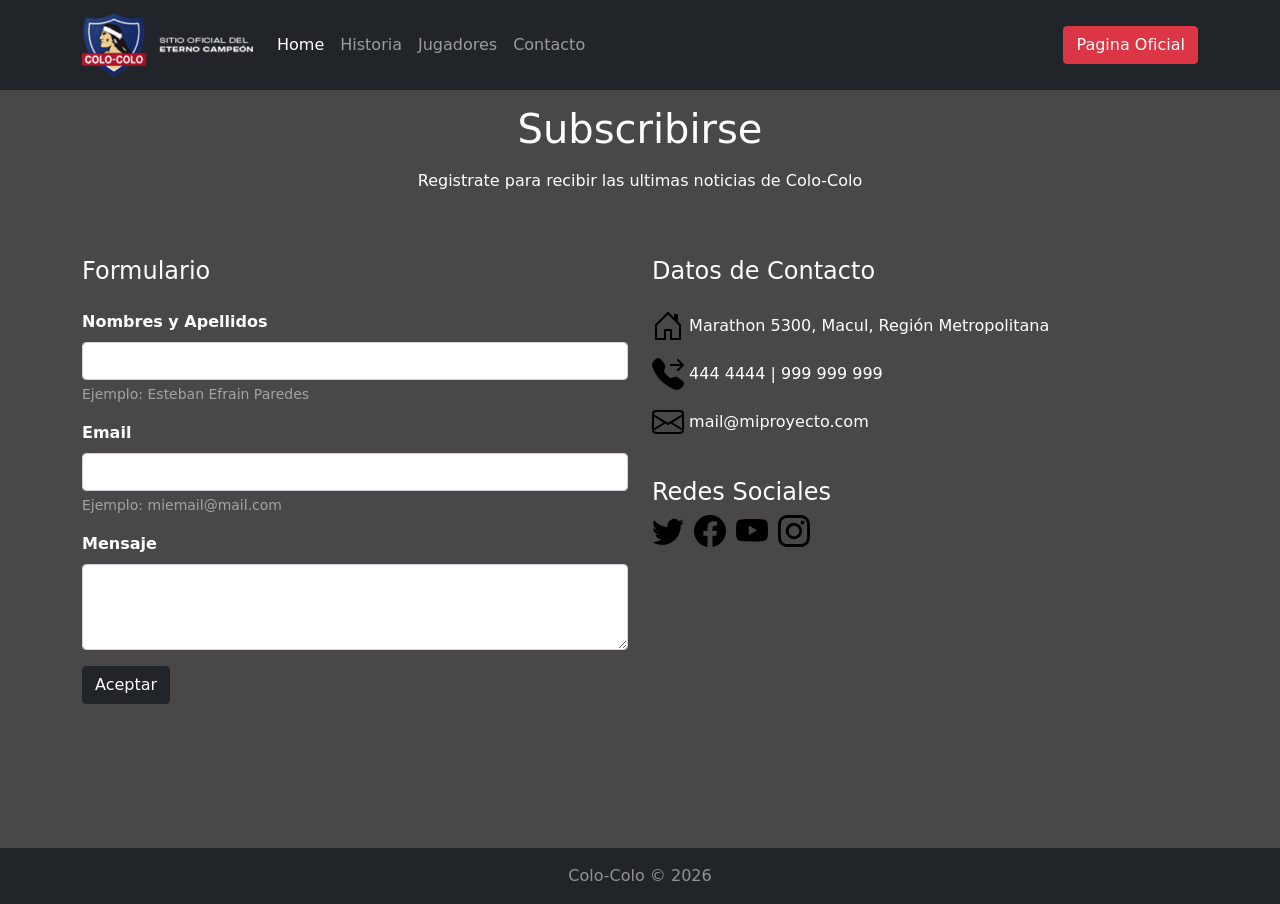
==== contacto.html @ 0cb1fb40 "cambios 1 contacto" ====
<!doctype html>
<html lang="es">
  <head>
    <meta charset="utf-8">
    <meta name="viewport" content="width=device-width, initial-scale=1">
    <meta name="description" content="">
    <title>Subscripciones | Mi Proyecto</title>    

    <!-- Archivo CSS Bootstrap 5 -->
    <link href="css/bootstrap.min.css" rel="stylesheet">

  <!-- icono -->
  <link rel="icon" href="img/pngwing.com (1).png"> 

    <!-- Hoja de Estilos Personalizada (estilos.css) --> 
    <link rel="stylesheet" type="text/css" href="css/estilos.css">
    
  </head>
  <body>

    <main>

      <div class="container mb-5">

<!-- Header -->
<header class="d-flex flex-wrap py-3 mb-5 border-bottom">

  <nav class="navbar navbar-expand-lg navbar-dark bg-dark fixed-top">
    <div class="container">
      <a class="navbar-brand"  href="index.html">
        <img src="img/colo-colo-32.png" alt="Colo-Colo">

      </a>
      <button class="navbar-toggler" type="button" data-bs-toggle="collapse" data-bs-target="#navbarSupportedContent" aria-controls="navbarSupportedContent" aria-expanded="false" aria-label="Toggle navigation">
        <span class="navbar-toggler-icon"></span>
      </button>
      <div class="collapse navbar-collapse" id="navbarSupportedContent">
        <ul class="navbar-nav me-auto mb-2 mb-lg-0">

          <li class="nav-item">
            <a class="nav-link active" aria-current="page" href="index.html">Home</a>
                               
          </li>

          <li class="nav-item">
            <a class="nav-link" aria-current="page" href="historia.html">Historia</a>                    
          </li>

          <li class="nav-item">
            <a class="nav-link" aria-current="page" href="deportes.html">Jugadores</a>                    

                    
          </li>

          <li class="nav-item">
            <a class="nav-link" aria-current="page" href="contacto.html">Contacto</a> 
          </li>

        </ul>

        <div class="btn-group btodt" role="group" aria-label="Basic example">                 
          <button type="button" onclick="window.open('https://colocolo.cl/','_blank')" class="btn btn-danger">Pagina Oficial</button>                 
        </div>

        
        
      </div>
    </div>
  </nav>


</header>

        <br>
        <!-- Contacto (Introducción) --> 
        <div class="row mb-5">
          <div class="col-md-12 text-center text-white">
            <h1>Subscribirse</h1>
            <p class="mt-3">
              Registrate para recibir las ultimas noticias de Colo-Colo
            </p>
          </div>
        </div>

        <div class="row">

          <!-- Formulario --> 
          <div class="col-md-6">
            <h4 class="mb-4 text-white">Formulario</h4>
            <form>
              <div class="mb-3 text-white">
                <label for="nya" class="form-label txt_negrita">Nombres y Apellidos</label>
                <input type="text" class="form-control" id="nya" aria-describedby="nyaHelp" required>
                <div id="nyaHelp" class="form-text text-white-50">Ejemplo: Esteban Efrain Paredes</div>
              </div>
              <div class="mb-3 text-white">
                <label for="email" class="form-label txt_negrita">Email</label>
                <input type="email" class="form-control" id="email" aria-describedby="emailHelp" required>
                <div id="emailHelp text-white" class="form-text text-white-50">Ejemplo: miemail@mail.com</div>
              </div>
              
              <div class="mb-3 text-white">
                <label for="mensaje" class="form-label txt_negrita">Mensaje</label>
                <textarea class="form-control" id="mensaje" rows="3" required></textarea>               
              </div>
              <button type="submit" class="btn btn-dark ">Aceptar</button>
            </form>
          </div> 

          <div class="col-md-6"> 

            <!-- Datos de Contacto -->
            <div class="row">

              <h4 class="mb-4 text-white">Datos de Contacto</h4>
              <div class="mb-3 text-white">
                <img src="iconos/house-door.svg" alt="Dirección" width="32" height="32"> Marathon 5300, Macul, Región Metropolitana
              </div>
              <div class="mb-3 text-white">
                <img src="iconos/telephone-forward-fill.svg" alt="Teléfono" width="32" height="32"> 444 4444 | 999 999 999 
              </div>
              <div class="mb-3 text-white">
                <img src="iconos/envelope.svg" alt="Email" width="32" height="32"> mail@miproyecto.com 
              </div>

            </div> 

            <!-- Redes Sociales -->
            <div class="row mt-4 text-white">

              <h4>Redes Sociales</h4> 
              <ul class="lrs">
                <li>
                  <a href="https://twitter.com/ColoColo">
                    <img src="iconos/twitter.svg" title="Twitter" alt="Twitter" width="32" height="32">
                  </a>
                </li>
                <li>
                  <a href="https://es-la.facebook.com/colocolo/">
                    <img src="iconos/facebook.svg" title="Facebook" alt="Facebook" width="32" height="32">
                  </a>
                </li> 
                <li>
                  <a href="https://www.youtube.com/channel/UC8sRB0-aqDg_Gb08md1bQKg">
                    <img src="iconos/youtube.svg" title="YouTube" alt="YouTube" width="32" height="32">
                  </a>
                </li>
                <li>
                  <a href="https://www.instagram.com/colocolooficial/?hl=es">
                    <img src="iconos/instagram.svg" title="Instagram" alt="Instagram" width="32" height="32">
                  </a>
                </li>
                         
              </ul>

            </div>             

          </div>

        </div> 


        
        </div>

      </div>


    </main>
      <br>
      <br>
      <br>
      <br>
       <!-- Footer -->  
       <footer class="footer mt-auto py-3 bg-light text-center bg-dark">
      
        <div class="container">
          <span class=" text-white-50">Colo-Colo © <script>document.write(new Date().getFullYear())</script> </span>
        </div>
        
      </footer>

     <!-- Archivo JS Bootstrap 5 -->  
    <script src="js/bootstrap.bundle.min.js"></script>
      
  </body>
</html>
---- css/estilos.css ----
.txt_negrita {
	font-weight: bold;
} 

.lrs li {
	list-style: none;
	display: inline-block;
} 

.lrs li a {
	padding-right: 5px;
} 

.mtpnc {
	margin-top: 115px;
}

.mbtodt {
    	display: none;
    	margin-bottom: 15px;
}


@media screen and (min-width: 315px) {  
    
    .mbtodt {
    	display: block;
	}

	.btodt {
		display: none;
	}

}

@media screen and (min-width: 992px) {  
    
    .mbtodt {
    	display: none;
	}

	.btodt {
		display: block;
	}

}

.fad {
	margin-bottom: 8px;
	display: none;
}

.negrita2{
	font-weight: bold;
}

.mtga {
	padding-top: 8px;
}

.tvpjq {
	text-align:justify; 
}


body{
	background-color: #494747;
}
#scroll {
    position:fixed;
    right:10px;
    bottom:10px;
    cursor:pointer;
    width:50px;
    height:50px;
    background-color:#3498db;
    text-indent:-9999px;
    display:none;
    -webkit-border-radius:60px;
    -moz-border-radius:60px;
    border-radius:60px
}
#scroll span {
    position:absolute;
    top:50%;
    left:50%;
    margin-left:-8px;
    margin-top:-12px;
    height:0;
    width:0;
    border:8px solid transparent;
    border-bottom-color:#ffffff;
}
#scroll:hover {
    background-color:#e74c3c;
    opacity:1;filter:"alpha(opacity=100)";
    -ms-filter:"alpha(opacity=100)";
}
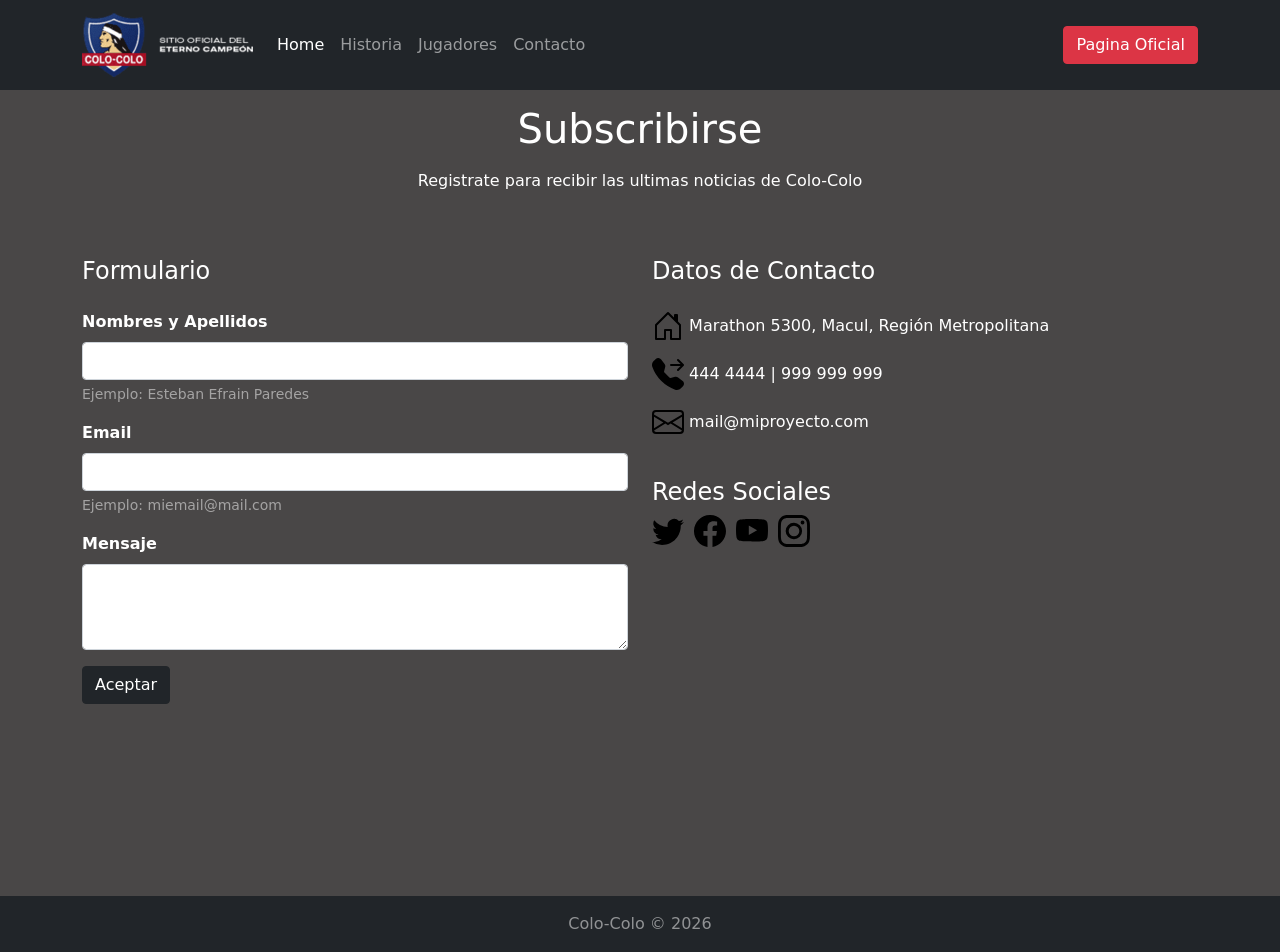
==== commit 8b400cc2: "br" ====
--- a/contacto.html
+++ b/contacto.html
@@ -171,6 +171,8 @@
       <br>
       <br>
       <br>
+      <br>
+      <br>
        <!-- Footer -->  
        <footer class="footer mt-auto py-3 bg-light text-center bg-dark">
       
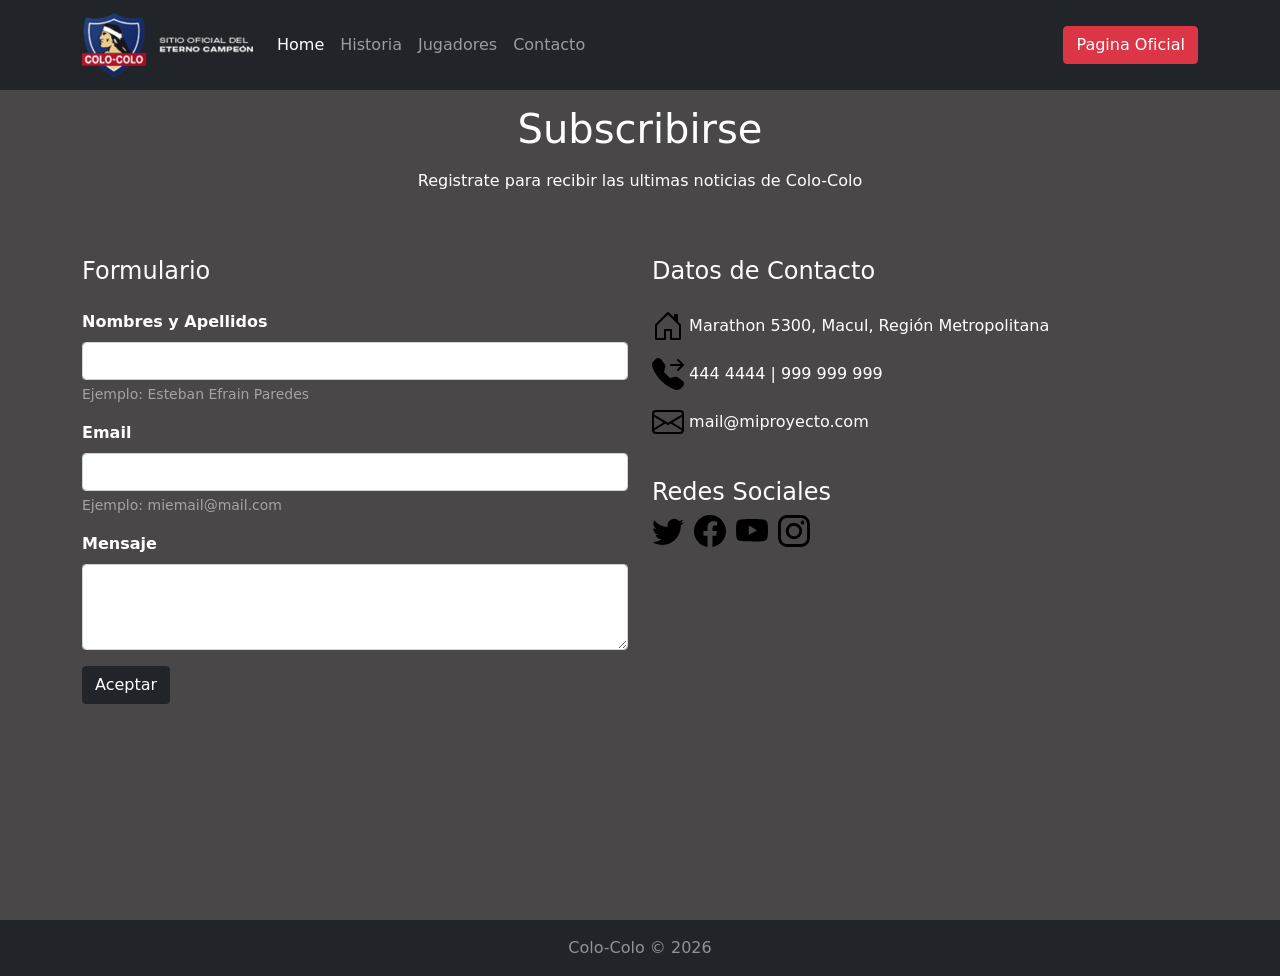
==== commit 935c1bda: "br" ====
--- a/contacto.html
+++ b/contacto.html
@@ -173,6 +173,7 @@
       <br>
       <br>
       <br>
+      <br>
        <!-- Footer -->  
        <footer class="footer mt-auto py-3 bg-light text-center bg-dark">
       
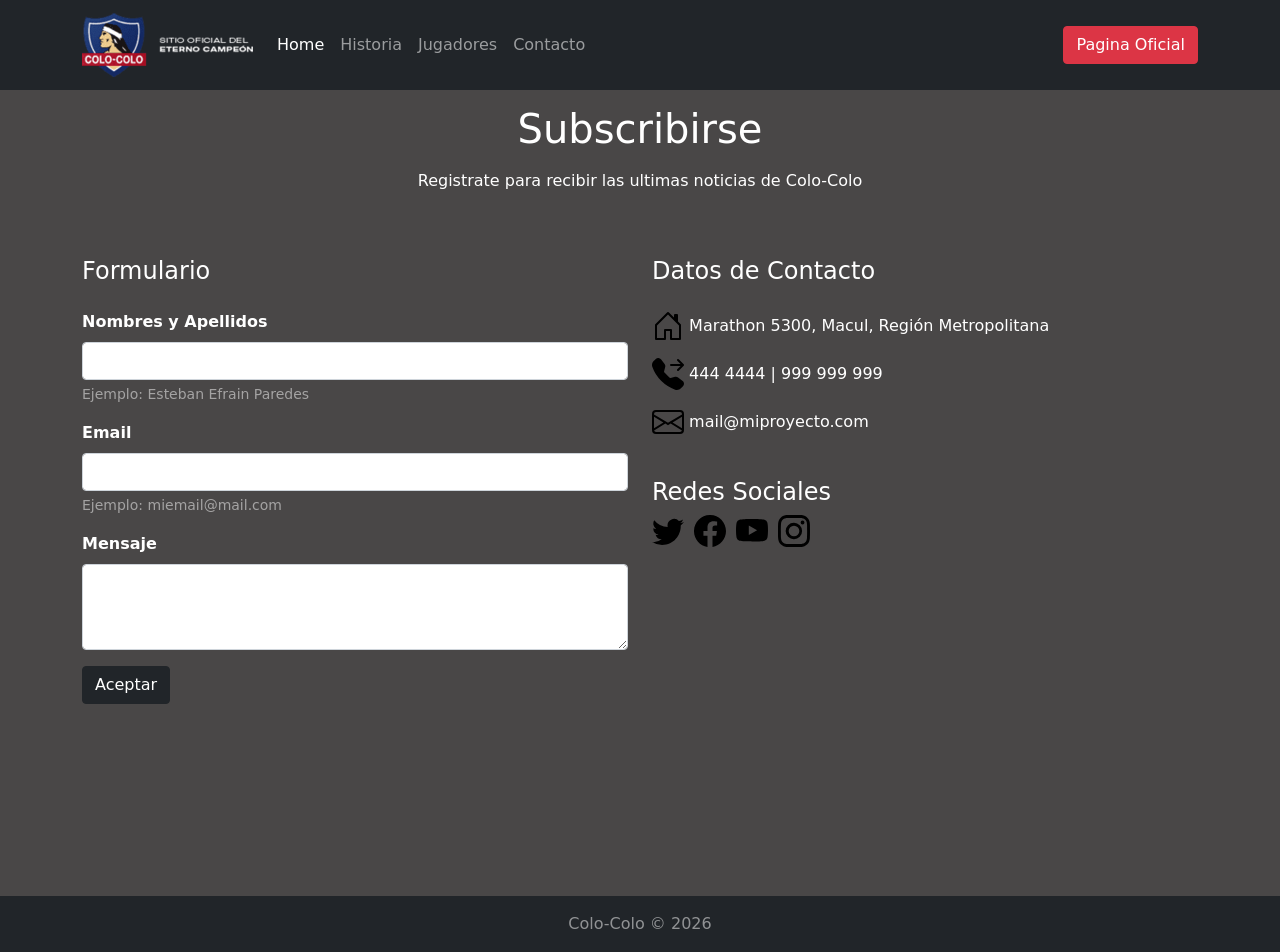
==== commit db4eb403: "br" ====
--- a/contacto.html
+++ b/contacto.html
@@ -173,7 +173,6 @@
       <br>
       <br>
       <br>
-      <br>
        <!-- Footer -->  
        <footer class="footer mt-auto py-3 bg-light text-center bg-dark">
       
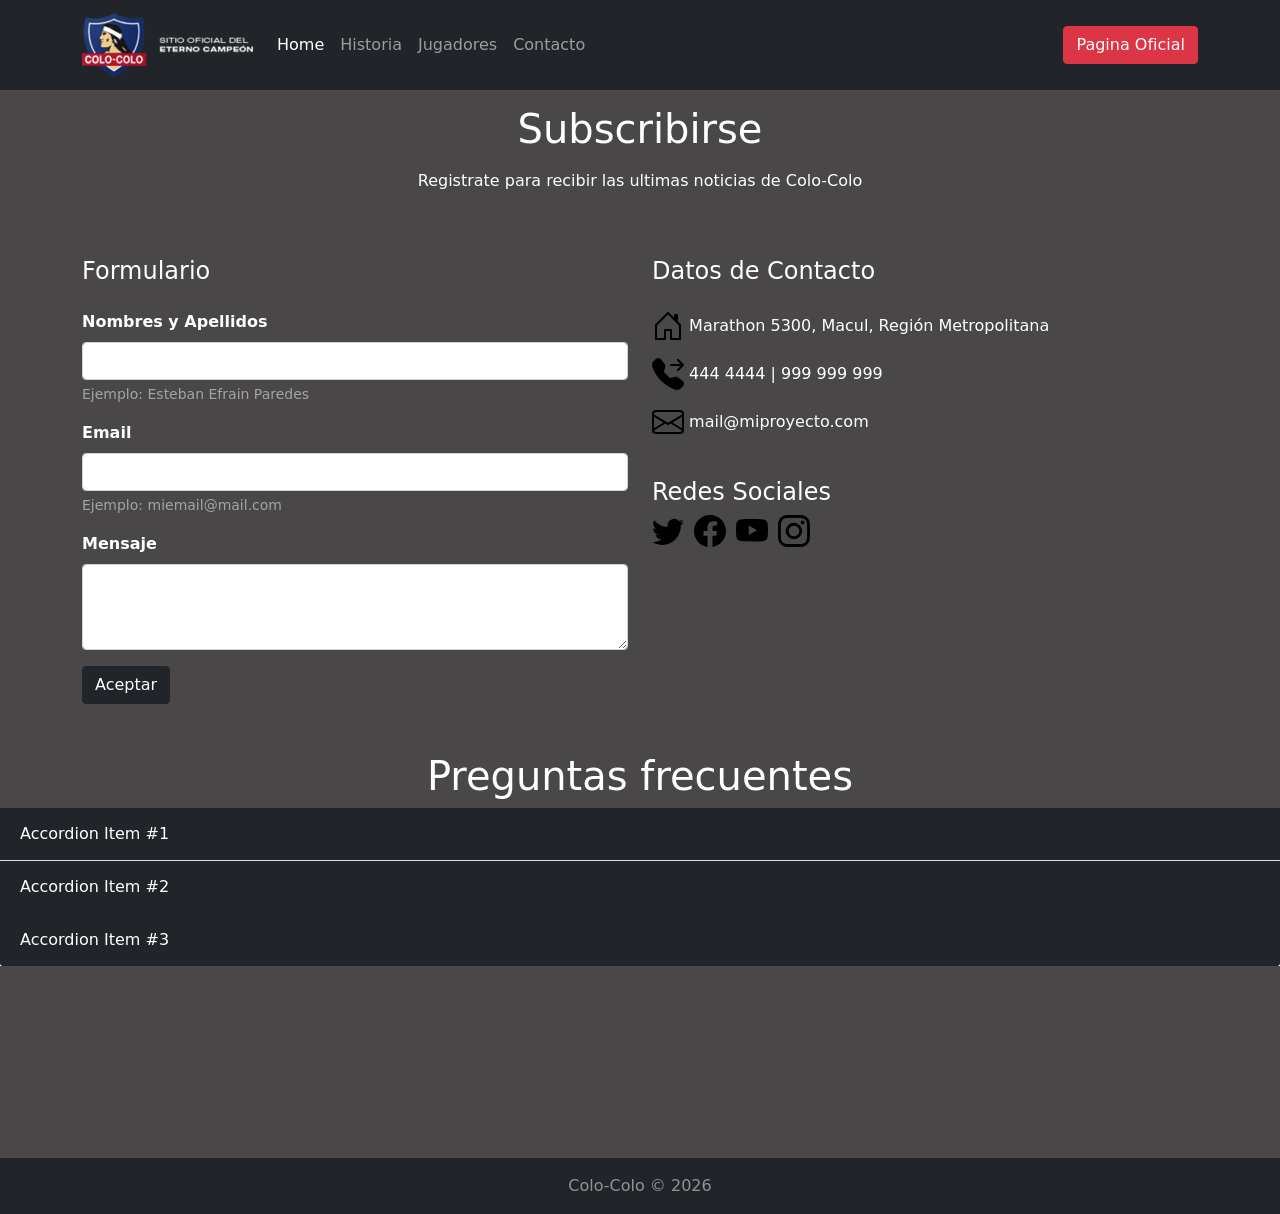
==== commit f590e82b: "accordion" ====
--- a/contacto.html
+++ b/contacto.html
@@ -167,6 +167,45 @@
 
 
     </main>
+    <div class="row mb-5">
+      <div class="col-md-12 text-center text-white">
+        <h1>Preguntas frecuentes</h1>
+        <div class="accordion accordion-flush" id="accordionFlushExample">
+          <div class="accordion-item">
+            <h2 class="accordion-header" id="flush-headingOne">
+              <button class="accordion-button collapsed bg-dark text-white" type="button" data-bs-toggle="collapse" data-bs-target="#flush-collapseOne" aria-expanded="false" aria-controls="flush-collapseOne">
+                Accordion Item #1
+              </button>
+            </h2>
+            <div id="flush-collapseOne" class="accordion-collapse collapse bg-dark text-white" aria-labelledby="flush-headingOne" data-bs-parent="#accordionFlushExample">
+              <div class="accordion-body bg-white text-dark">Placeholder content for this accordion, which is intended to demonstrate the <code>.accordion-flush</code> class. This is the first item's accordion body.</div>
+            </div>
+          </div>
+          <div class="accordion-item bg-dark">
+            <h2 class="accordion-header bg-dark" id="flush-headingTwo">
+              <button class="accordion-button collapsed bg-dark text-white" type="button" data-bs-toggle="collapse" data-bs-target="#flush-collapseTwo" aria-expanded="false" aria-controls="flush-collapseTwo">
+                Accordion Item #2
+              </button>
+            </h2>
+            <div id="flush-collapseTwo" class="accordion-collapse collapse bg-white text-dark" aria-labelledby="flush-headingTwo" data-bs-parent="#accordionFlushExample">
+              <div class="accordion-body">Placeholder content for this accordion, which is intended to demonstrate the <code>.accordion-flush</code> class. This is the second item's accordion body. Let's imagine this being filled with some actual content.</div>
+            </div>
+          </div>
+          <div class="accordion-item">
+            <h2 class="accordion-header" id="flush-headingThree">
+              <button class="accordion-button collapsed bg-dark text-white" type="button" data-bs-toggle="collapse" data-bs-target="#flush-collapseThree" aria-expanded="false" aria-controls="flush-collapseThree">
+                Accordion Item #3
+              </button>
+            </h2>
+            <div id="flush-collapseThree" class="accordion-collapse collapse " aria-labelledby="flush-headingThree" data-bs-parent="#accordionFlushExample">
+              <div class="accordion-body bg-white text-dark">Placeholder content for this accordion, which is intended to demonstrate the <code>.accordion-flush</code> class. This is the third item's accordion body. Nothing more exciting happening here in terms of content, but just filling up the space to make it look, at least at first glance, a bit more representative of how this would look in a real-world application.</div>
+            </div>
+          </div>
+        </div>
+        
+      </div>
+      
+    </div>
       <br>
       <br>
       <br>
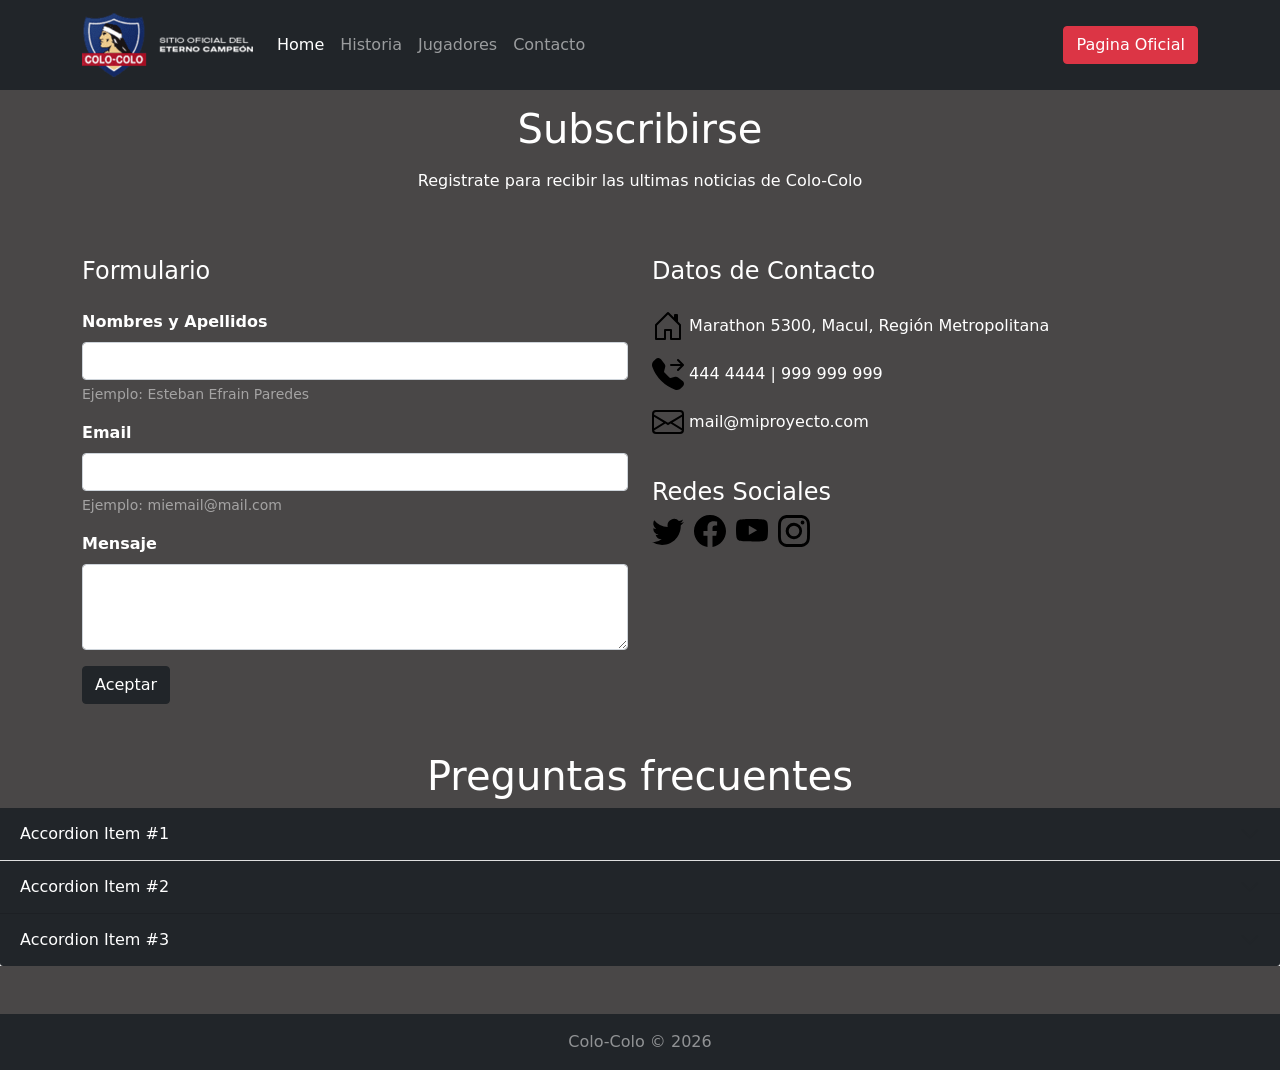
==== commit ec8f62c2: "s" ====
--- a/contacto.html
+++ b/contacto.html
@@ -206,12 +206,6 @@
       </div>
       
     </div>
-      <br>
-      <br>
-      <br>
-      <br>
-      <br>
-      <br>
        <!-- Footer -->  
        <footer class="footer mt-auto py-3 bg-light text-center bg-dark">
       
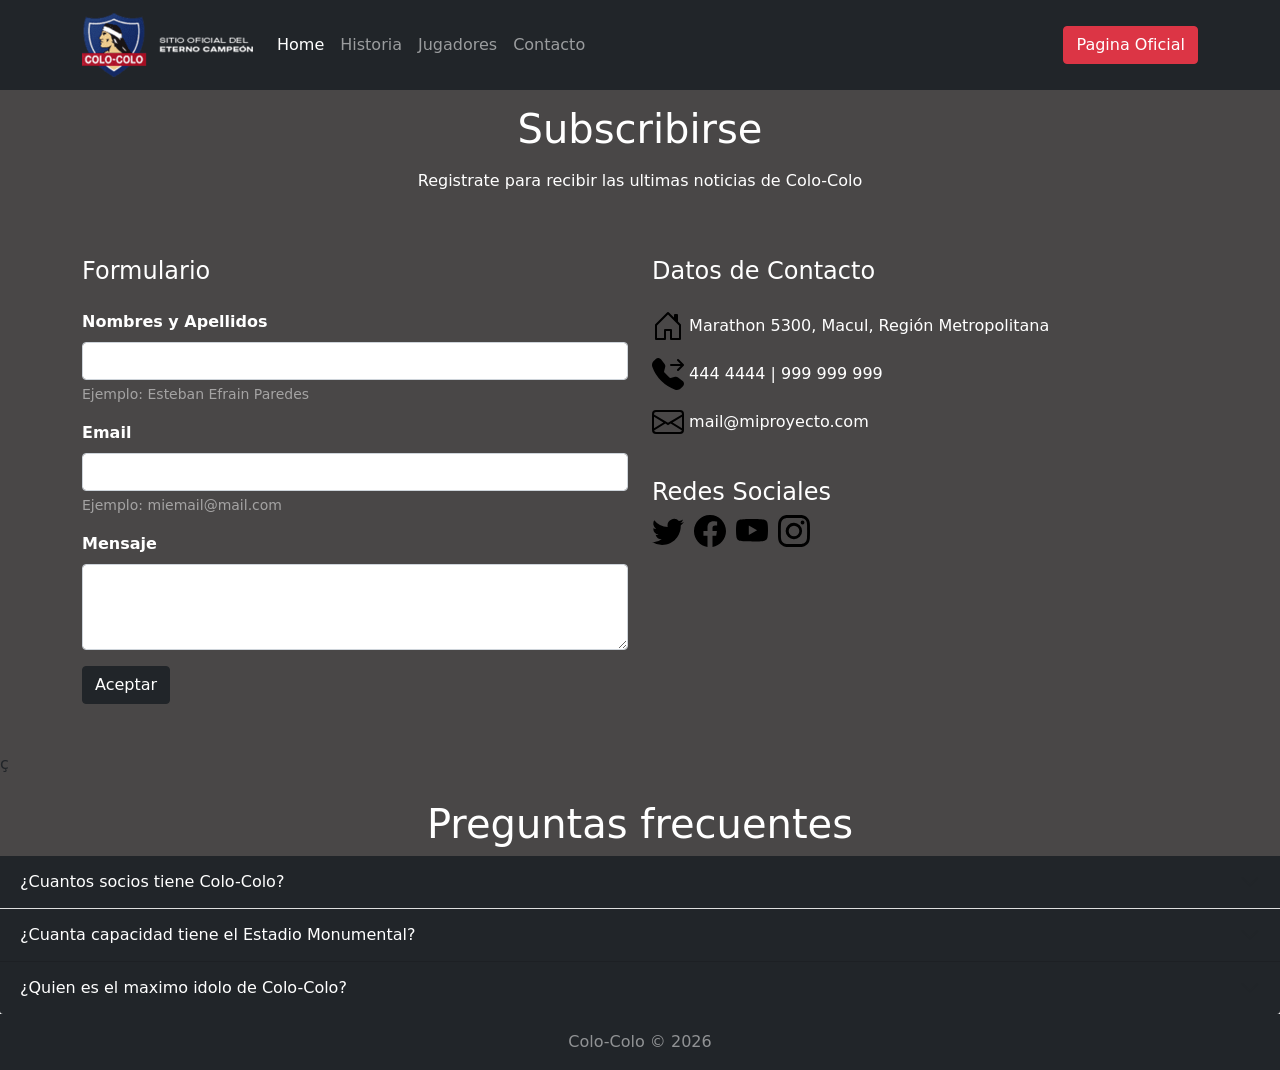
==== commit 46fa5115: "cambios" ====
--- a/contacto.html
+++ b/contacto.html
@@ -166,39 +166,38 @@
       </div>
 
 
-    </main>
-    <div class="row mb-5">
+    </main>ç
+    <div class="row mt-4">
       <div class="col-md-12 text-center text-white">
         <h1>Preguntas frecuentes</h1>
         <div class="accordion accordion-flush" id="accordionFlushExample">
           <div class="accordion-item">
             <h2 class="accordion-header" id="flush-headingOne">
               <button class="accordion-button collapsed bg-dark text-white" type="button" data-bs-toggle="collapse" data-bs-target="#flush-collapseOne" aria-expanded="false" aria-controls="flush-collapseOne">
-                Accordion Item #1
-              </button>
+                ¿Cuantos socios tiene Colo-Colo?              </button>
             </h2>
             <div id="flush-collapseOne" class="accordion-collapse collapse bg-dark text-white" aria-labelledby="flush-headingOne" data-bs-parent="#accordionFlushExample">
-              <div class="accordion-body bg-white text-dark">Placeholder content for this accordion, which is intended to demonstrate the <code>.accordion-flush</code> class. This is the first item's accordion body.</div>
+              <div class="accordion-body bg-white  text-dark">58.500 (Dato: 05/01/2022) </div>
             </div>
           </div>
           <div class="accordion-item bg-dark">
             <h2 class="accordion-header bg-dark" id="flush-headingTwo">
               <button class="accordion-button collapsed bg-dark text-white" type="button" data-bs-toggle="collapse" data-bs-target="#flush-collapseTwo" aria-expanded="false" aria-controls="flush-collapseTwo">
-                Accordion Item #2
+                ¿Cuanta capacidad tiene el Estadio Monumental?
               </button>
             </h2>
             <div id="flush-collapseTwo" class="accordion-collapse collapse bg-white text-dark" aria-labelledby="flush-headingTwo" data-bs-parent="#accordionFlushExample">
-              <div class="accordion-body">Placeholder content for this accordion, which is intended to demonstrate the <code>.accordion-flush</code> class. This is the second item's accordion body. Let's imagine this being filled with some actual content.</div>
+              <div class="accordion-body">47.347 mil personas.</div>
             </div>
           </div>
           <div class="accordion-item">
             <h2 class="accordion-header" id="flush-headingThree">
               <button class="accordion-button collapsed bg-dark text-white" type="button" data-bs-toggle="collapse" data-bs-target="#flush-collapseThree" aria-expanded="false" aria-controls="flush-collapseThree">
-                Accordion Item #3
+                ¿Quien es el maximo idolo de Colo-Colo?
               </button>
             </h2>
             <div id="flush-collapseThree" class="accordion-collapse collapse " aria-labelledby="flush-headingThree" data-bs-parent="#accordionFlushExample">
-              <div class="accordion-body bg-white text-dark">Placeholder content for this accordion, which is intended to demonstrate the <code>.accordion-flush</code> class. This is the third item's accordion body. Nothing more exciting happening here in terms of content, but just filling up the space to make it look, at least at first glance, a bit more representative of how this would look in a real-world application.</div>
+              <div class="accordion-body bg-white text-dark">Se trata de Carlos Caszely, el máximo ídolo histórico de Colo Colo. El Rey del Metro Cuadrado no vacila en realizar un agudo diagnóstico.</div>
             </div>
           </div>
         </div>
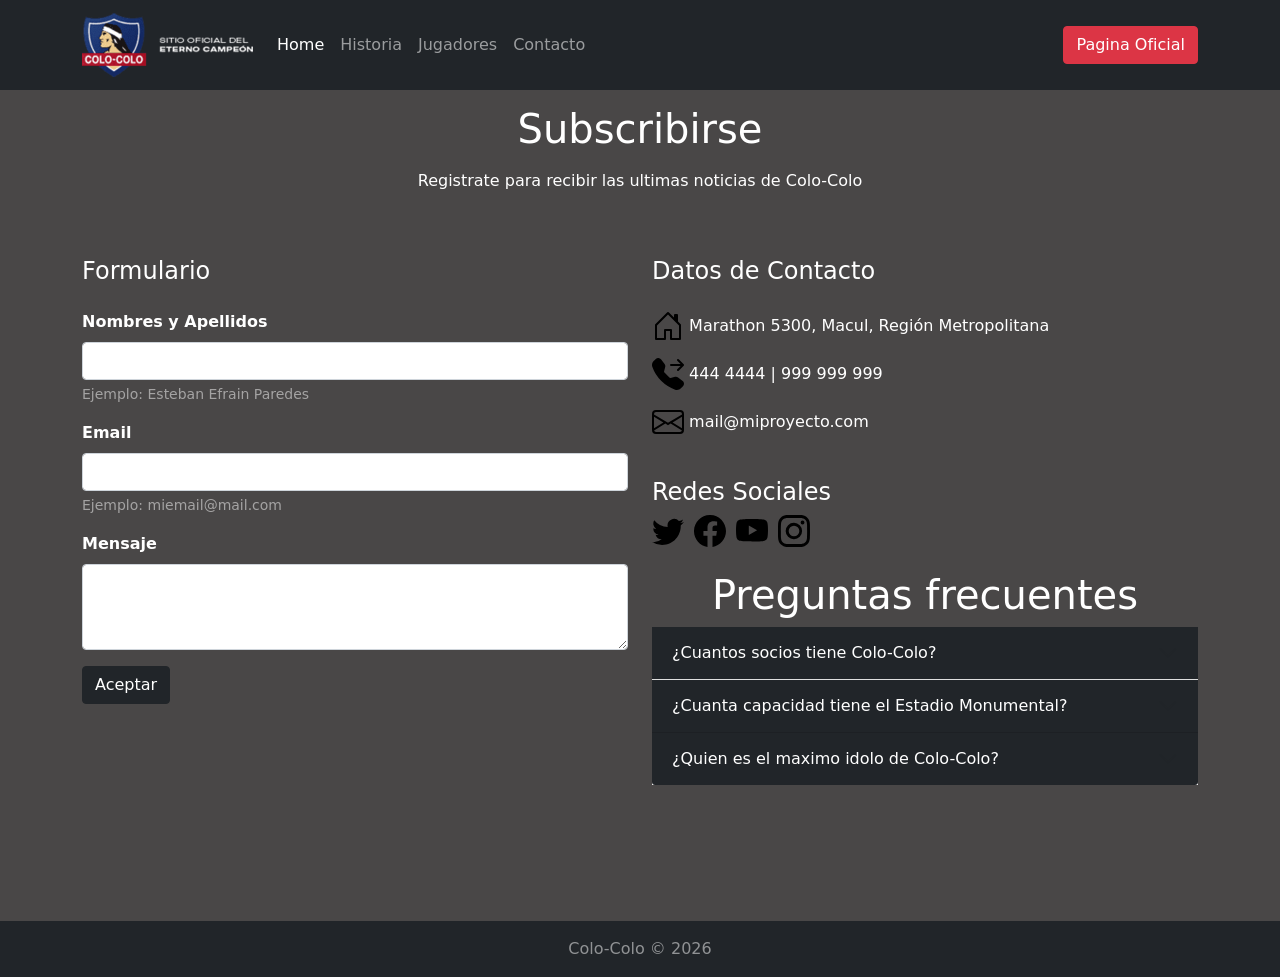
==== commit ff499b47: "CAMBIOS ACCORDION" ====
--- a/contacto.html
+++ b/contacto.html
@@ -105,7 +105,10 @@
               </div>
               <button type="submit" class="btn btn-dark ">Aceptar</button>
             </form>
+            
           </div> 
+
+
 
           <div class="col-md-6"> 
 
@@ -150,24 +153,7 @@
                     <img src="iconos/instagram.svg" title="Instagram" alt="Instagram" width="32" height="32">
                   </a>
                 </li>
-                         
-              </ul>
-
-            </div>             
-
-          </div>
-
-        </div> 
-
-
-        
-        </div>
-
-      </div>
-
-
-    </main>ç
-    <div class="row mt-4">
+                        <div class="row mt-4">
       <div class="col-md-12 text-center text-white">
         <h1>Preguntas frecuentes</h1>
         <div class="accordion accordion-flush" id="accordionFlushExample">
@@ -204,7 +190,26 @@
         
       </div>
       
-    </div>
+    </div> 
+              </ul>
+
+            </div>             
+
+          </div>
+
+        </div> 
+
+
+        
+        </div>
+
+      </div>
+
+
+    </main>
+    <br>
+    <br>
+    <br>
        <!-- Footer -->  
        <footer class="footer mt-auto py-3 bg-light text-center bg-dark">
       
